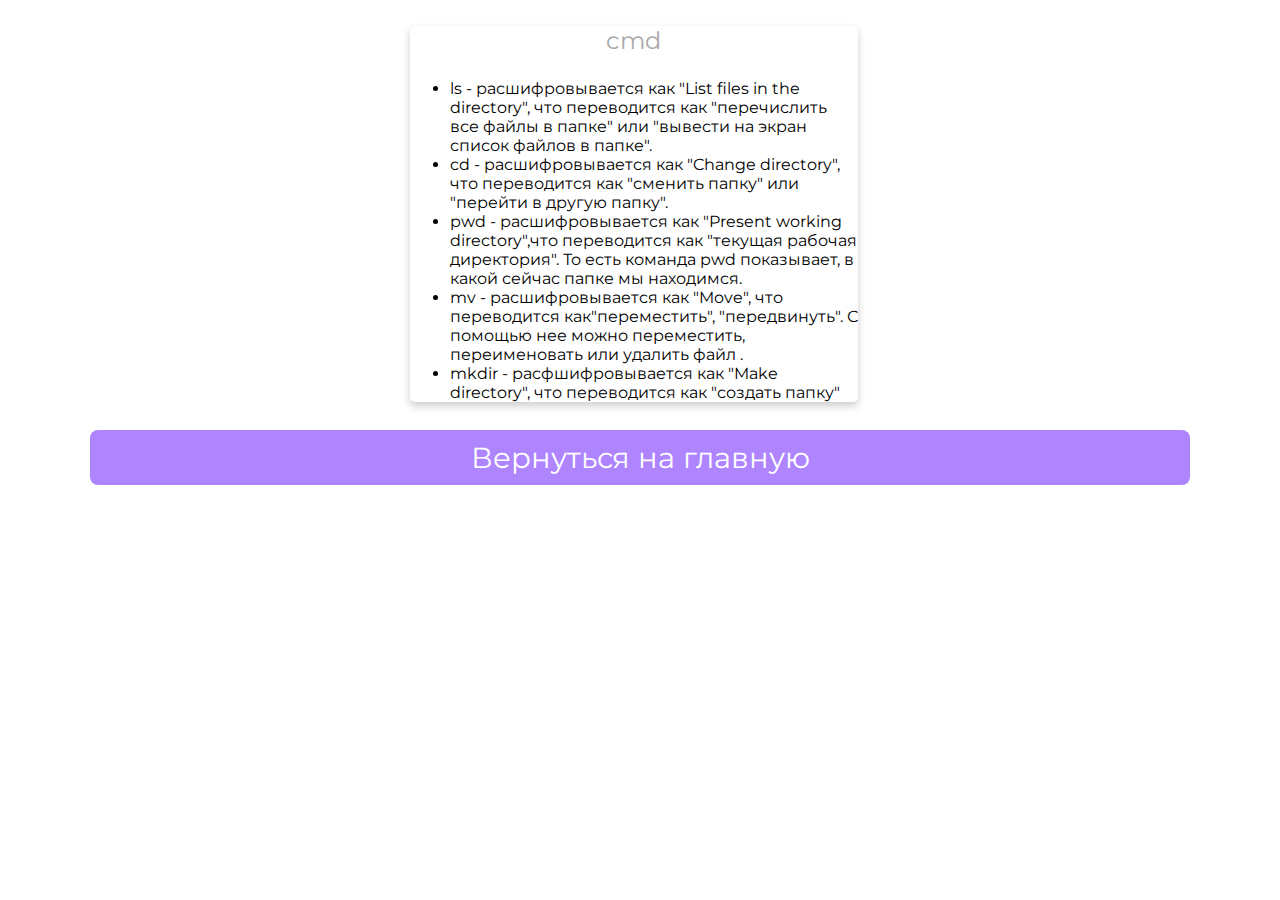
==== html/cmd.html @ d25dcf4f "refactoring - 1" ====
<!DOCTYPE html>
<html>
   <head>
      <title>cmd</title>
      <link rel="stylesheet" type="text/css" href="../css/style.css">
      <link rel="stylesheet" type="text/css" href="../css/font-awesome.css">
      <link rel="shortcut icon" href="../img/fav.ico" type="image/x-icon">
      <link href="https://fonts.googleapis.com/css?family=Montserrat:700" rel="stylesheet">
      <meta charset="utf-8">
      <meta name="viewport" content="width=device-width, initial-scale=1">
   </head>
   <body>
      <!--Card-->
      <div class="card animated fadeIn">
         <p class="subtitle">cmd</p>
         <ul>
            <li>ls - расшифровывается как "List files in the directory", что переводится как "перечислить все файлы в папке" или "вывести на экран список файлов в папке".</li>
            <li>cd - расшифровывается как "Change directory", что переводится как "сменить папку" или "перейти в другую папку".</li>
            <li>pwd - расшифровывается как "Present working directory",что переводится как "текущая рабочая директория". То есть команда pwd показывает, в какой сейчас папке мы находимся. </li>
            <li>mv - расшифровывается как "Move", что переводится как"переместить", "передвинуть". С помощью нее можно переместить, переименовать или удалить файл .</li>
            <li>mkdir - расфшифровывается как "Make directory", что переводится как "создать папку"</li>
         </ul>
      </div>
      <!--footer-->
      <footer class="animated fadeIn">
         <p class="location" align="center">
            <a href="../index.html">Вернуться на главную</a>
         </p>
         &copy; 2024. SkyPro
      </footer>
   </body>
</html>
---- css/style.css ----
* {
	font-family: 'Montserrat', sans-serif;
}

body {
	width: 100%;
	margin: 0px;
	background-image: url(../img/bg.jpg);
	background-repeat: repeat-y no-repeat;
	background-size: cover;
	background-position: center;
	background-attachment: fixed;
}

.icons>a {
	text-decoration: none;
	color: darkgray;
}

.location>a {
	text-decoration: none;
	color: white;
}

.location:hover {
	box-shadow: 0 8px 16px 0 rgba(0, 0, 0, 0.2);
}


/*---------- Responsive Grid ---------------*/

@media screen and (min-width: 1001px) {
	.card {
		margin-left: 32%;
		margin-top: 2%;
		padding: 0px;
		background-color: white;
		box-shadow: 0 4px 8px 0 rgba(0, 0, 0, 0.2);
		transition: 0.3s;
		width: 35%;
		border-radius: 5px;
	}
	.card:hover {
		box-shadow: 0 8px 16px 0 rgba(0, 0, 0, 1);
	}
	img {
		border: 20px solid white;
		border-radius: 50%;
		margin-top: 8%;
		margin-bottom: -15% !important;
		width: 30%;
	}
	.name {
		text-align: center;
		font-size: 2.8em;
		color: gainsboro;
		margin-top: 15%;
		margin-bottom: auto;
		text-transform: capitalize;
	}
	hr {
		width: 93%;
		height: 2px;
		background-color: gainsboro;
		border: 0px;
	}
	.subtitle {
		text-align: center;
		font-size: 1.5em;
		color: darkgray;
	}
	.icons {
		font-size: 18px;
		text-align: center;
		margin-right: 0px;
		margin-left: 0px;
		color: darkgray;
		margin-bottom: 40px;
	}
	.location {
		text-align: center;
		color: white;
		font-size: 1.5em;
		display: block;
		background-color: rgba(175,133,255,1);
		padding: 10px;
		margin-left: 7%;
		margin-right: 7%;
		border-radius: 8px;
	}
}

@media (min-width: 100px) and (max-width: 728px) and (orientation:portrait) {
	body {
		width: 100%;
		margin: 0px;
		background: url(../img/bg.jpg) no-repeat fixed;
		overflow-x: hidden;
	}
	hr {
		width: 93%;
		height: 2px;
		background-color: gainsboro;
		border: 0px;
	}
	.card {
		margin-top: 10%;
		margin-left: 2%;
		margin-right: 0px;
		background-color: white;
		box-shadow: 0 4px 8px 0 rgba(0, 0, 0, 0.2);
		transition: 0.3s;
		width: 95%;
		border-radius: 5px;
	}
	.card:hover {
		box-shadow: 0 8px 16px 0 rgba(0, 0, 0, 1);
	}
	img {
		border: 15px solid white;
		margin-bottom: -20% !important;
		border-radius: 50%;
		width: 33%;
	}
	.name {
		padding-right: 4px;
		padding-left: 4px;
		text-align: center;
		font-size: 2.5em;
		color: gainsboro;
		margin-top: 16%;
		margin-bottom: auto;
		text-transform: capitalize;
	}
	.subtitle {
		text-align: center;
		font-size: 1.2em;
		color: darkgray;
	}
	.icons {
		font-size: 11px;
		text-align: center;
		margin-right: 0px;
		margin-left: 0px;
		color: darkgray;
		margin-bottom: 40px;
	}
	.location {
		text-align: center;
		color: white;
		font-size: 0.8em;
		display: block;
		background-color: rgba(175,133,255,1);
		padding: 10px;
		margin-left: 7%;
		margin-right: 7%;
		border-radius: 8px;
	}
}

@media (min-width: 100px) and (max-width: 728px) and (orientation:landscape) {
	body {
		width: 100%;
		margin: 0px;
		background: url(../img/bg.jpg) no-repeat fixed;
		overflow-x: hidden;
	}
	hr {
		width: 93%;
		height: 2px;
		background-color: gainsboro;
		border: 0px;
	}
	.card {
		margin-top: 6%;
		margin-left: 9%;
		margin-right: 0px;
		background-color: white;
		box-shadow: 0 4px 8px 0 rgba(0, 0, 0, 0.2);
		transition: 0.3s;
		width: 80%;
		border-radius: 5px;
	}
	.card:hover {
		box-shadow: 0 8px 16px 0 rgba(0, 0, 0, 1);
	}
	img {
		border: 15px solid white;
		margin-bottom: -15% !important;
		border-radius: 50%;
		width: 25%;
	}
	.name {
		padding-right: 4px;
		padding-left: 4px;
		text-align: center;
		font-size: 2.8em;
		color: gainsboro;
		margin-top: 16%;
		margin-bottom: auto;
		text-transform: capitalize;
	}
	.subtitle {
		text-align: center;
		font-size: 1.9em;
		color: darkgray;
	}
	.icons {
		font-size: 18px;
		text-align: center;
		margin-right: 0px;
		margin-left: 0px;
		color: darkgray;
		margin-bottom: 40px;
	}
	.location {
		text-align: center;
		color: white;
		font-size: 1.5em;
		display: block;
		background-color: rgba(175,133,255,1);
		padding: 10px;
		margin-left: 7%;
		margin-right: 7%;
		border-radius: 8px;
	}
}

@media only screen and (min-width: 728px) and (max-width: 1000px) {
	body {
		width: 100%;
		margin: 0px;
		background: url(../img/bg.jpg) no-repeat fixed;
		overflow-x: hidden;
	}
	hr {
		width: 93%;
		height: 2px;
		background-color: gainsboro;
		border: 0px;
	}
	.card {
		margin-top: 4%;
		margin-left: 13%;
		align-content: center;
		background-color: white;
		box-shadow: 0 4px 8px 0 rgba(0, 0, 0, 0.2);
		transition: 0.3s;
		width: 75%;
		border-radius: 5px;
	}
	.card:hover {
		box-shadow: 0 8px 16px 0 rgba(0, 0, 0, 1);
	}
	img {
		border: 15px solid white;
		margin-bottom: -18% !important;
		border-radius: 50%;
		width: 30%;
	}
	.name {
		text-align: center;
		font-size: 2.5em;
		color: gainsboro;
		margin-top: 16%;
		margin-bottom: auto;
		text-transform: capitalize;
	}
	.subtitle {
		text-align: center;
		font-size: 2em;
		color: darkgray;
	}
	.icons {
		font-size: 15px;
		text-align: center;
		margin-right: 0px;
		margin-left: 0px;
		color: darkgray;
		margin-bottom: 40px;
	}
	.location {
		text-align: center;
		color: white;
		font-size: 1.8em;
		display: block;
		background-color: rgba(175,133,255,1);
		padding: 10px;
		margin-left: 7%;
		margin-right: 7%;
		border-radius: 8px;
	}
}


/*---------- Responsive Grid Ends ---------------*/
footer {
	text-align: center;
	color: white;
	font-size: 1.2em
}
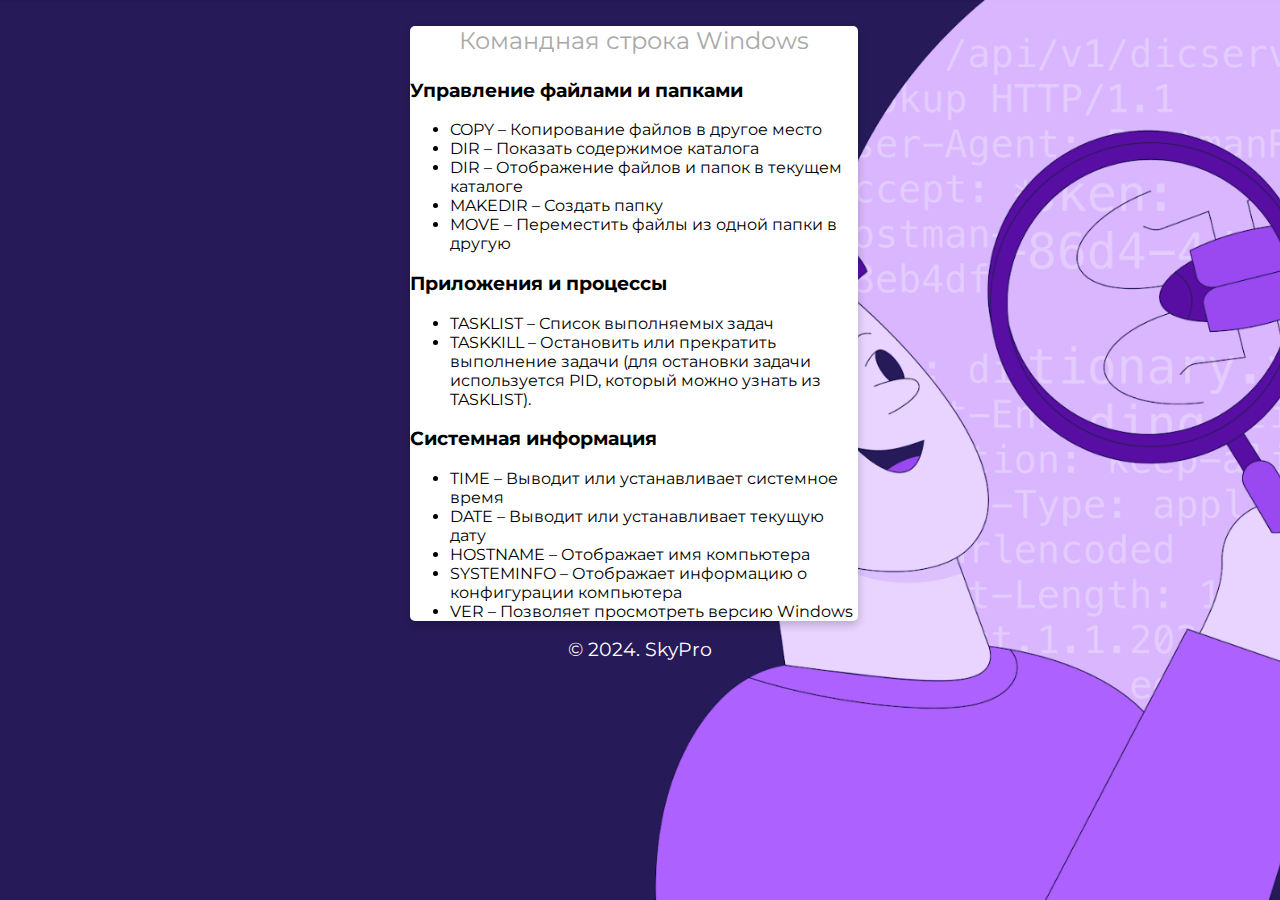
==== commit d58dc487: "refactoring - 1" ====
--- a/html/cmd.html
+++ b/html/cmd.html
@@ -1,7 +1,7 @@
 <!DOCTYPE html>
 <html>
    <head>
-      <title>cmd</title>
+      <title>Portal for QA</title>
       <link rel="stylesheet" type="text/css" href="../css/style.css">
       <link rel="stylesheet" type="text/css" href="../css/font-awesome.css">
       <link rel="shortcut icon" href="../img/fav.ico" type="image/x-icon">
@@ -12,20 +12,31 @@
    <body>
       <!--Card-->
       <div class="card animated fadeIn">
-         <p class="subtitle">cmd</p>
+         <p class="subtitle">Командная строка Windows</p>
+         <h3 id="rt-0"> Управление файлами и папками</h3>
          <ul>
-            <li>ls - расшифровывается как "List files in the directory", что переводится как "перечислить все файлы в папке" или "вывести на экран список файлов в папке".</li>
-            <li>cd - расшифровывается как "Change directory", что переводится как "сменить папку" или "перейти в другую папку".</li>
-            <li>pwd - расшифровывается как "Present working directory",что переводится как "текущая рабочая директория". То есть команда pwd показывает, в какой сейчас папке мы находимся. </li>
-            <li>mv - расшифровывается как "Move", что переводится как"переместить", "передвинуть". С помощью нее можно переместить, переименовать или удалить файл .</li>
-            <li>mkdir - расфшифровывается как "Make directory", что переводится как "создать папку"</li>
+            <li>COPY – Копирование файлов в другое место</li>
+            <li>DIR – Показать содержимое каталога</li>
+            <li>DIR – Отображение файлов и папок в текущем каталоге</li>
+            <li>MAKEDIR – Создать папку</li>
+            <li>MOVE – Переместить файлы из одной папки в другую</li>
+         </ul>
+         <h3 id="rt-1">Приложения и процессы</h3>
+         <ul>
+            <li>TASKLIST – Список выполняемых задач</li>
+            <li>TASKKILL – Остановить или прекратить выполнение задачи (для остановки задачи используется PID, который можно узнать из TASKLIST).</li>
+         </ul>
+         <h3 id="rt-3">Системная информация</h3>
+         <ul>
+            <li>TIME – Выводит или устанавливает системное время</li>
+            <li>DATE – Выводит или устанавливает текущую дату</li>
+            <li>HOSTNAME – Отображает имя компьютера</li>
+            <li>SYSTEMINFO – Отображает  информацию о конфигурации компьютера</li>
+            <li>VER – Позволяет просмотреть версию Windows</li>
          </ul>
       </div>
       <!--footer-->
       <footer class="animated fadeIn">
-         <p class="location" align="center">
-            <a href="../index.html">Вернуться на главную</a>
-         </p>
          &copy; 2024. SkyPro
       </footer>
    </body>
